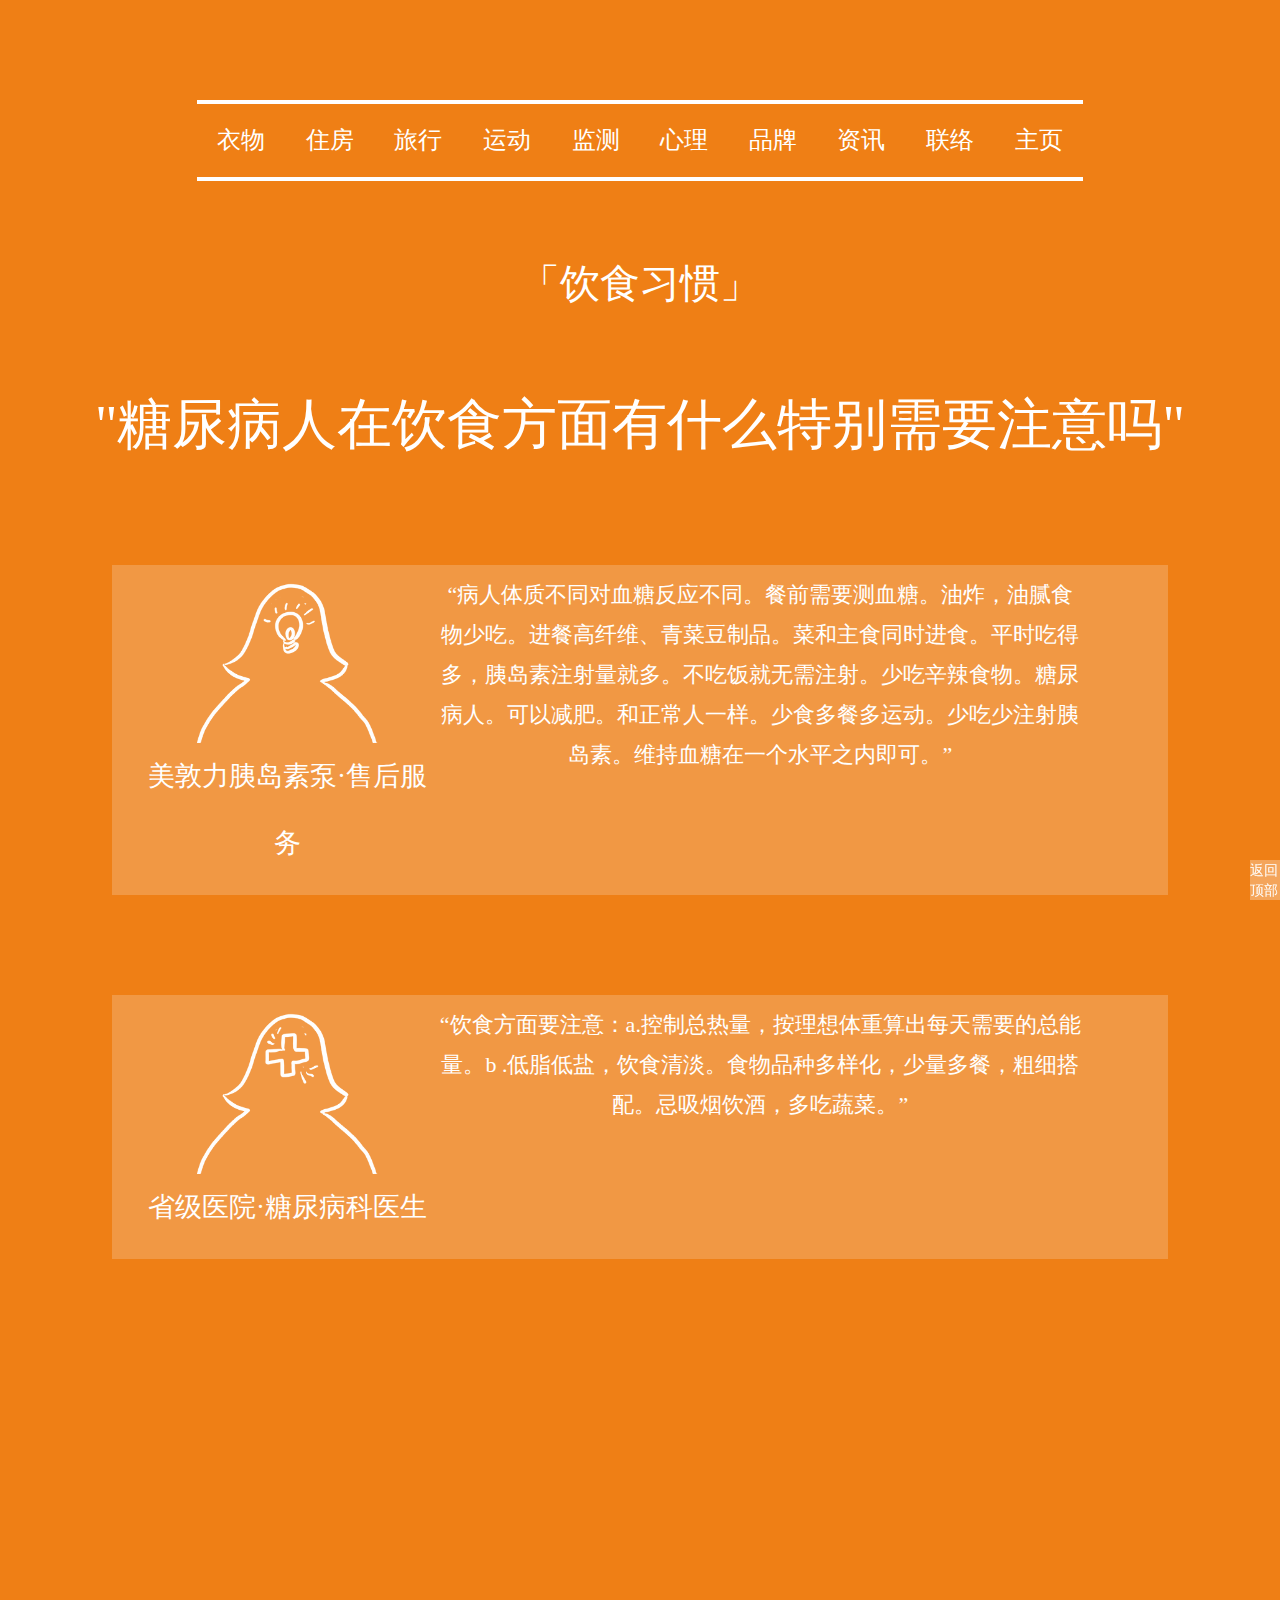
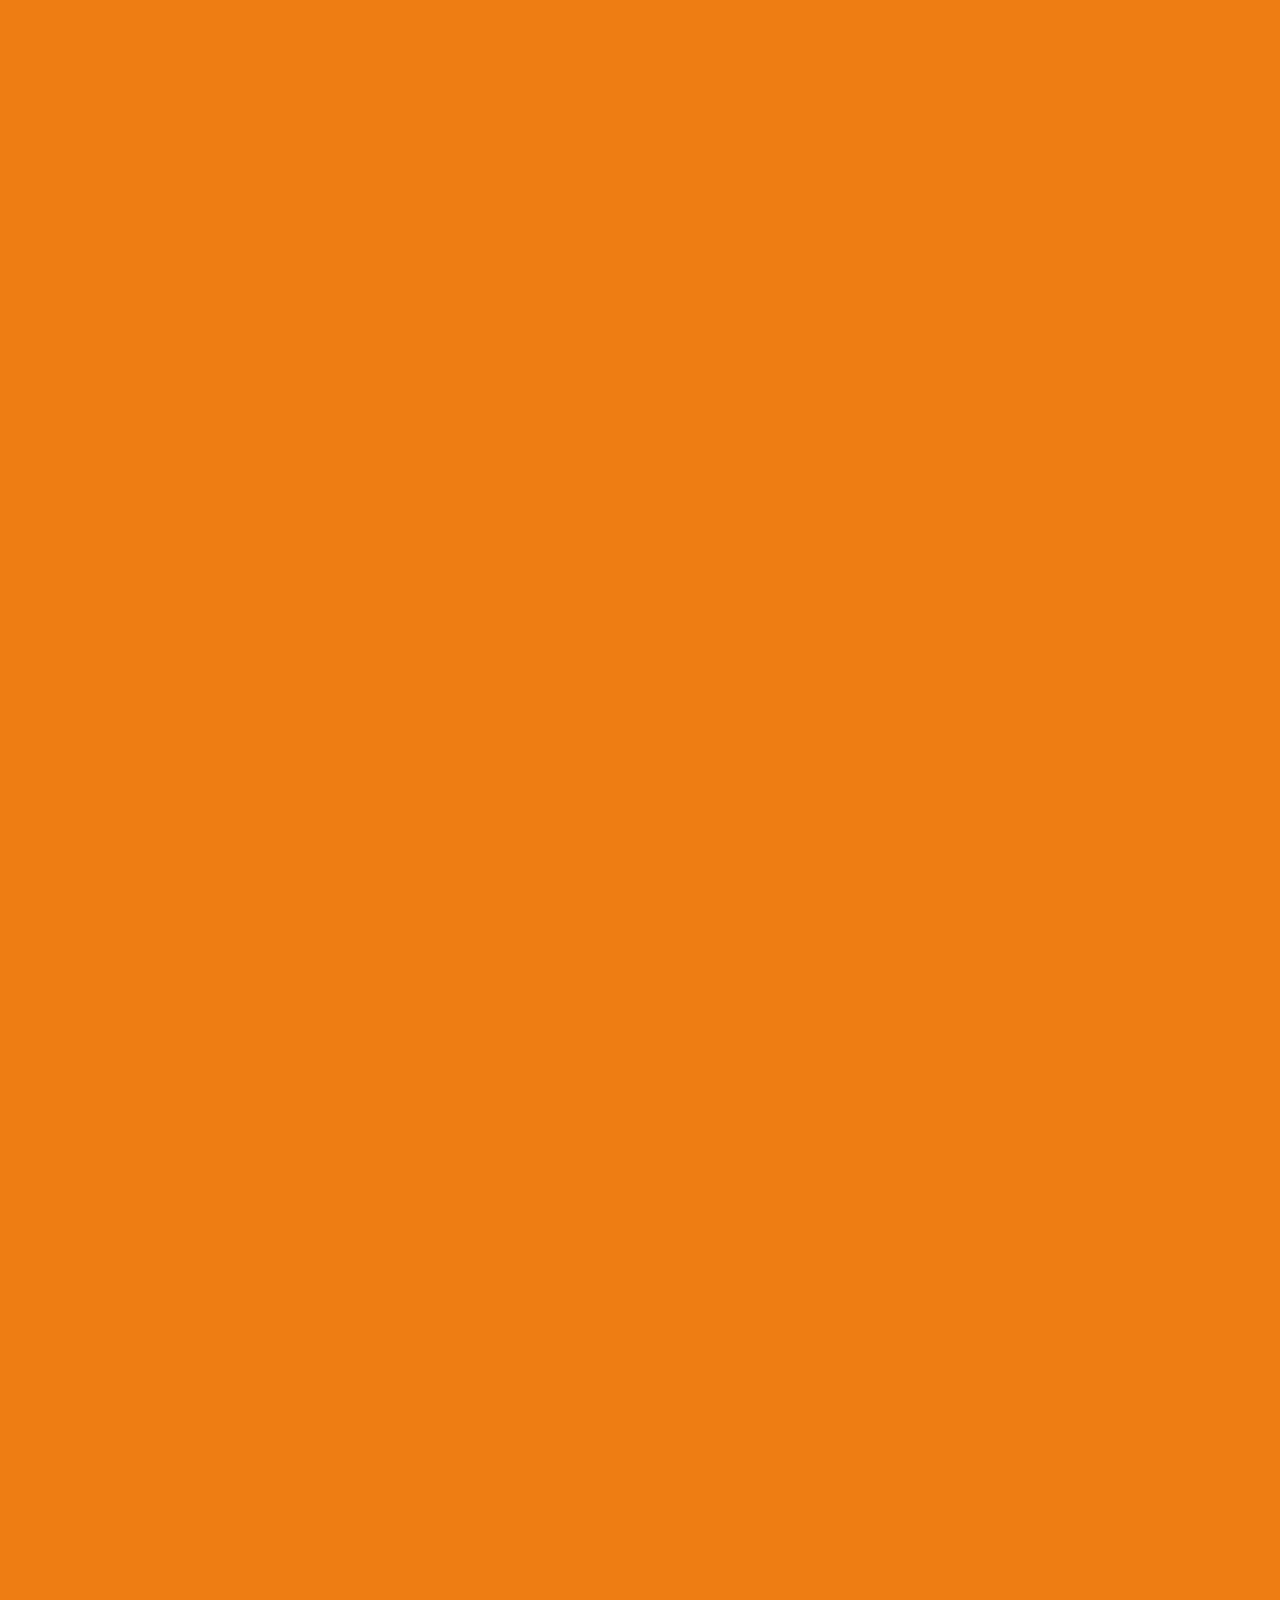
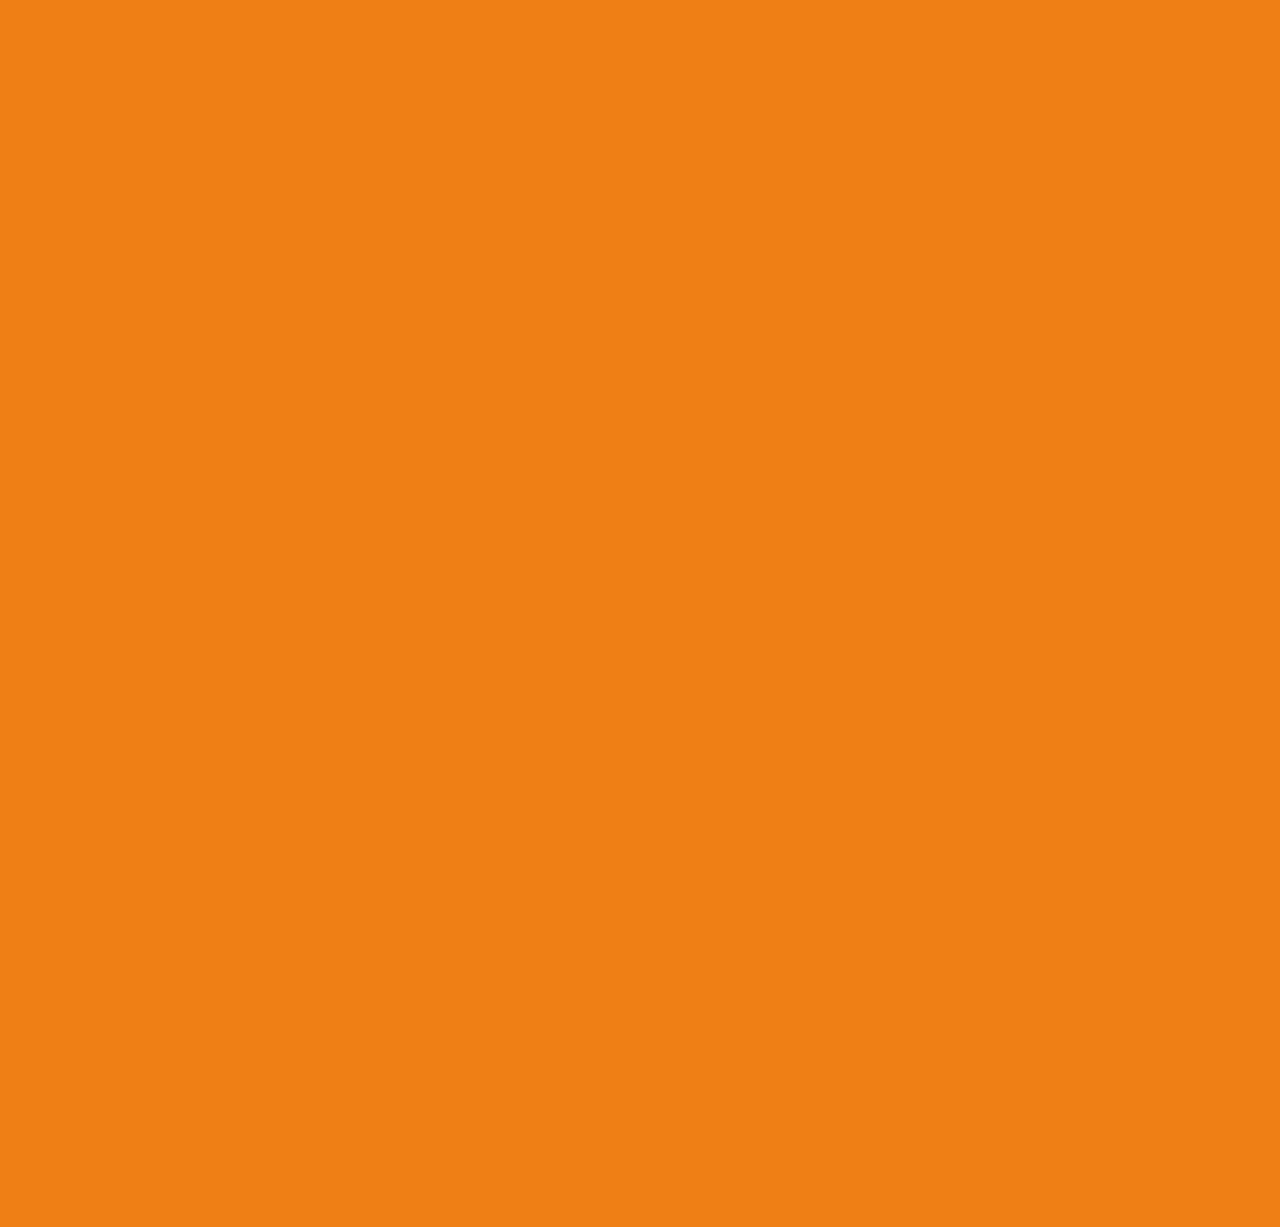
==== pc1.html @ 8327bdca "files" ====
<!DOCTYPE html>
<html lang="CN">
	<head>
		<meta charset="UTF-8">
		<title></title>
		<meta name="viewport" content="width=device-width, initial-scale=1.0, user-scalable=0, minimum-scale=1.0, maximum-scale=1.0">
		<meta name="format-detection" content="telephone=no" />
		<link rel="stylesheet" type="text/css" href="css/bootstrap.min.css"/>
		<link rel="stylesheet" type="text/css" href="css/reset.css"/>
		<link rel="stylesheet" href="css/animate.min.css" />
		<link rel="stylesheet" type="text/css" href="css/css.css"/>
		<script type="text/javascript" src="js/jquery-2.1.0.js" ></script>
		<script type="text/javascript" src="js/js.js" ></script>
		<script>
	        document.getElementsByTagName('html')[0].style.fontSize = document.documentElement.clientWidth / 7.5 + 'px';
		</script>
	</head>
	<body style="background: #EF7F15;" ontouchstart>
		<div class="headers">
			<ul>
				<li><a href="pc5.html" onMouseOver="this.style.background='#613388'"
   onMouseOut="this.style.background='#EF7F15'" >衣物</a></li>
				<li><a href="pc3.html" onMouseOver="this.style.background='#00723B'"
   onMouseOut="this.style.background='#EF7F15'" >住房</a></li>
				<li><a href="pc2.html" onMouseOver="this.style.background='#3260AC'"
   onMouseOut="this.style.background='#EF7F15'" >旅行</a></li>
				<li><a href="pc6.html" onMouseOver="this.style.background='#D58063'"
   onMouseOut="this.style.background='#EF7F15'" >运动</a></li>
				<li><a href="pc7.html" onMouseOver="this.style.background='#CA422C'"
   onMouseOut="this.style.background='#EF7F15'" >监测</a></li>
				<li><a href="pc4.html" onMouseOver="this.style.background='#DD6076'"
   onMouseOut="this.style.background='#EF7F15'" >心理</a></li>
				<li><a href="pc8.html" onMouseOver="this.style.background='#3ab7b5'"
   onMouseOut="this.style.background='#EF7F15'" >品牌</a></li>
				<li><a href="pc10.html" onMouseOver="this.style.background='#61AADA'"
   onMouseOut="this.style.background='#EF7F15'" >资讯</a></li>
				<li><a href="pc9.html" onMouseOver="this.style.background='#BF88BC'"
   onMouseOut="this.style.background='#EF7F15'" >联络</a></li>
				<li><a href="index.html" onMouseOver="this.style.background='#18A595'"
   onMouseOut="this.style.background='#EF7F15'" >主页</a></li>
			</ul>
		</div>
		<div class="counters">
			<h1 class="ys wow slideInDown" data-wow-duration=".7s" data-wow-delay="0s">「饮食习惯」</h1>
			<p class="font wow slideInDown" data-wow-duration=".7s" data-wow-delay=".2s">"糖尿病人在饮食方面有什么特别需要注意吗"</p>
			<ul class="lis">
				<li class="col-md-12 wow slideInLeft" data-wow-duration="0.7s" data-wow-delay=".3s">
					<div class="logo">
						<img src="img/sh.png"/>
						<p>美敦力胰岛素泵·售后服务</p>
					</div>
					<h1>“病人体质不同对血糖反应不同。餐前需要测血糖。油炸，油腻食物少吃。进餐高纤维、青菜豆制品。菜和主食同时进食。平时吃得多，胰岛素注射量就多。不吃饭就无需注射。少吃辛辣食物。糖尿病人。可以减肥。和正常人一样。少食多餐多运动。少吃少注射胰岛素。维持血糖在一个水平之内即可。”</h1>
				</li>
				<li class="col-md-12 wow slideInRight" data-wow-duration="0.7s" data-wow-delay=".3s">
					<div class="logo">
						<img src="img/ys.png"/>
						<p>省级医院·糖尿病科医生</p>
					</div>
					<h1>“饮食方面要注意：a.控制总热量，按理想体重算出每天需要的总能量。b .低脂低盐，饮食清淡。食物品种多样化，少量多餐，粗细搭配。忌吸烟饮酒，多吃蔬菜。”</h1>
				</li>
				<li class="col-md-12 wow slideInLeft" data-wow-duration="0.7s" data-wow-delay=".3s">
					<div class="logo">
						<img src="img/hz.png"/>
						<p>糖尿病患者·带病10年</p>
					</div>
					<h1>“对于糖尿病人来说，他一定要注意自己的饮食结构，比如每天所需的碳水化合物、脂肪、蛋白质这些。‘生酮饮食’是由于饮食结构不对，导致总量是够的，但是碳水化合物和脂肪是不够的，所以就容易产生酮体。”</h1>
				</li>
			</ul>
				<h2 class="on wow slideInDown" data-wow-duration=".7s" data-wow-delay=".2s">小贴士<br />· 糖尿病人食物金字塔 ·</h2>
              
            </div>

			<img src="img/py.png"/ class="cens wow fadeIn" data-wow-duration=".7s" data-wow-delay=".3s">
			<ul class="nth">
				<li class="col-lg-4 wow fadeInLeftBig" data-wow-duration=".7s" data-wow-delay=".3s">
					<img src="img/morn.png"/>
					<h1>早餐</h1>
					<p>早餐前至少半小时喝杯柠檬水，或者饮用无糖无添加的绿茶。早餐前吃的新鲜生黄瓜。 每天可以吃两个面包块可以吃煮鸡蛋或面包煎蛋卷。 小麦片加牛奶，尽量不吃糖。 至少要吃水果，因为规律饮食对糖尿病患者至关重要</p>
				</li>
				<li class="col-lg-4 wow fadeInRightBig" data-wow-duration=".7s" data-wow-delay=".3s">
					<img src="img/noon.png"/>
					<h1>午餐</h1>
					<p>烤鱼是糖尿病患者午餐的最佳饮食。 以及两个中等大小的薄煎饼和蒸煮的蔬菜咖喱。 多多尝试使用胡萝卜，菜花，辣椒，茄子，秋葵等蔬菜咖喱。 午餐时，可以吃一点米饭，因为它含有丰富的糖分</p>
				</li>
				<li class="col-lg-4 wow fadeInLeftBig" data-wow-duration=".7s" data-wow-delay=".3s">
					<img src="img/night.png"/>
					<h1>晚餐</h1>
					<p>晚餐少吃米饭等主食。少吃高热高糖的食物。多尝试食用蒸煮的蔬菜，水果等营养丰富低卡路里食物</p>
				</li>
			</ul>
			<div class="fot wow wobble" data-wow-duration=".7s" data-wow-delay=".3s">
				<img src="img/sum.png"/>
				<h1>小结</h1>
				<p >糖尿病患者患心脏病的风险几乎增加一倍，而且患有抑郁症等精神障碍的风险更高。 但大多数2型糖尿病病例是可以预防的，有些甚至可以逆转。 采取措施预防或控制糖尿病并不意味着生活在饥饿中; 这意味着要吃美味均衡的饮食，这也会提高能量和改善您的情绪。 您不必完全放弃甜食，也不必放弃自己的饮食习惯。 有了这些提示，您仍然可以从您的膳食中获得乐趣，而不会感到饥饿或饮食的快乐被剥夺</p>
			</div>
			<p id="back">返回顶部</p>
		</div>
		<script type="text/javascript" src="js/jquery-2.1.0.js" ></script>
		<script type="text/javascript" src="js/wow.min.js" ></script>
		<script>
			new WOW().init();
		</script>
	</body>
</html>
---- css/css.css ----
*{font-family: "宋体";}
.counter{position: relative;width: 100%;}
.headers{width: 69.21857%;overflow: hidden;margin: 0 auto;border-top: 4px solid white;border-bottom: 4px solid white;margin-top: 100px;}
.headers ul{overflow: hidden;}
.headers ul li{float: left;font-size: 24px;color: white;line-height: 73px;width: 10%;text-align: center;font-family: "宋体";}
.headers ul li:first-child{margin-left: 0;}
.headers ul li a{color: white;font-family: "宋体";}
.counters{width: 100%;overflow: hidden;}
.counter li img:hover{ 
  animation-name: swing;
  animation-duration: 1s;}
#med{text-align: center !important}

 

.counters .ys{font-size: 40px;color: white;text-align: center;line-height: 205px;font-family: "宋体";}
.counters .font{font-size: 55px;color: white;text-align: center;font-family: "宋体";}
.counters .lis{overflow: hidden;width: 82.55208%;margin: 0 auto;}
.counters .lis li{width: 100%;overflow: hidden;padding: 10px 86px 18px 25px;box-sizing: border-box;background: #F19844;margin-top: 100px;font-family: "宋体";}
.counters .lis li .logo{width: calc(100% - 68.09148%);overflow: hidden;float: left;}
.counters .lis li .logo img{width: 60%;display: block;margin: 0 auto;}
.counters .lis li .logo p{font-size: 27px;color: white;text-align: center;line-height: 67px;font-family: "宋体";}
.counters .lis li h1{width: 68.09148%;float: right;font-size: 22px;color: white;line-height: 40px;font-family: "宋体";}

.counters .lis1{overflow: hidden;width: 82.55208%;margin: 0 auto;}
.counters .lis1 li{width: 100%;overflow: hidden;padding: 10px 86px 18px 25px;box-sizing: border-box;background: #5B80BD;margin-top: 100px;font-family: "宋体";}
.counters .lis1 li .logo{width: calc(100% - 68.09148%);overflow: hidden;float: left;}
.counters .lis1 li .logo img{width: 60%;display: block;margin: 0 auto;}
.counters .lis1 li .logo p{font-size: 27px;color: white;text-align: center;line-height: 67px;font-family: "宋体";}
.counters .lis1 li h1{width: 68.09148%;float: right;font-size: 22px;color: white;line-height: 40px;font-family: "宋体";}

.counters .lis2{overflow: hidden;width: 82.55208%;margin: 0 auto;}
.counters .lis2 li{width: 100%;overflow: hidden;padding: 10px 86px 18px 25px;box-sizing: border-box;background: #338E62;margin-top: 100px;font-family: "宋体";}
.counters .lis2 li .logo{width: calc(100% - 68.09148%);overflow: hidden;float: left;}
.counters .lis2 li .logo img{width: 60%;display: block;margin: 0 auto;}
.counters .lis2 li .logo p{font-size: 27px;color: white;text-align: center;line-height: 67px;font-family: "宋体";}
.counters .lis2 li h1{width: 68.09148%;float: right;font-size: 22px;color: white;line-height: 40px;font-family: "宋体";}

.counters .lis3{overflow: hidden;width: 82.55208%;margin: 0 auto;}
.counters .lis3 li{width: 100%;overflow: hidden;padding: 10px 86px 18px 25px;box-sizing: border-box;background: #e0808a;margin-top: 100px;font-family: "宋体";}
.counters .lis3 li .logo{width: calc(100% - 68.09148%);overflow: hidden;float: left;}
.counters .lis3 li .logo img{width: 60%;display: block;margin: 0 auto;}
.counters .lis3 li .logo p{font-size: 27px;color: white;text-align: center;line-height: 67px;font-family: "宋体";}
.counters .lis3 li h1{width: 68.09148%;float: right;font-size: 22px;color: white;line-height: 40px;font-family: "宋体";}

.counters .lis4{overflow: hidden;width: 82.55208%;margin: 0 auto;}
.counters .lis4 li{width: 100%;overflow: hidden;padding: 10px 86px 18px 25px;box-sizing: border-box;background: #795697;margin-top: 100px;font-family: "宋体";}
.counters .lis4 li .logo{width: calc(100% - 68.09148%);overflow: hidden;float: left;}
.counters .lis4 li .logo img{width: 60%;display: block;margin: 0 auto;}
.counters .lis4 li .logo p{font-size: 27px;color: white;text-align: center;line-height: 67px;font-family: "宋体";}
.counters .lis4 li h1{width: 68.09148%;float: right;font-size: 22px;color: white;line-height: 40px;font-family: "宋体";}

.counters .lis5{overflow: hidden;width: 82.55208%;margin: 0 auto;}
.counters .lis5 li{width: 100%;overflow: hidden;padding: 10px 86px 18px 25px;box-sizing: border-box;background: #e39a80;margin-top: 100px;font-family: "宋体";}
.counters .lis5 li .logo{width: calc(100% - 68.09148%);overflow: hidden;float: left;}
.counters .lis5 li .logo img{width: 60%;display: block;margin: 0 auto;}
.counters .lis5 li .logo p{font-size: 27px;color: white;text-align: center;line-height: 67px;font-family: "宋体";}
.counters .lis5 li h1{width: 68.09148%;float: right;font-size: 22px;color: white;line-height: 40px;font-family: "宋体";}

.counters .lis6{overflow: hidden;width: 82.55208%;margin: 0 auto;}
.counters .lis6 li{width: 100%;overflow: hidden;padding: 10px 86px 18px 25px;box-sizing: border-box;background: #d2674d;margin-top: 100px;font-family: "宋体";}
.counters .lis6 li .logo{width: calc(100% - 68.09148%);overflow: hidden;float: left;}
.counters .lis6 li .logo img{width: 60%;display: block;margin: 0 auto;}
.counters .lis6 li .logo p{font-size: 27px;color: white;text-align: center;line-height: 67px;font-family: "宋体";}
.counters .lis6 li h1{width: 68.09148%;float: right;font-size: 22px;color: white;line-height: 40px;font-family: "宋体";}

.counters .lis7{overflow: hidden;width: 82.55208%;margin: 0 auto;}
.counters .lis7 li{width: 100%;overflow: hidden;padding: 10px 86px 18px 25px;box-sizing: border-box;background: #6ec4c2;margin-top: 100px;font-family: "宋体";}
.counters .lis7 li .logo{width: calc(100% - 68.09148%);overflow: hidden;float: left;}
.counters .lis7 li .logo img{width: 60%;display: block;margin: 0 auto;}
.counters .lis7 li .logo p{font-size: 27px;color: white;text-align: center;line-height: 67px;font-family: "宋体";}
.counters .lis7 li h1{width: 68.09148%;float: right;font-size: 22px;color: white;line-height: 40px;font-family: "宋体";}

.counters .lis8{overflow: hidden;width: 82.55208%;margin: 0 auto;}
.counters .lis8 li{width: 100%;overflow: hidden;padding: 10px 86px 18px 25px;box-sizing: border-box;background: #7CB2D9;margin-top: 100px;font-family: "宋体";}
.counters .lis8 li .logo{width: calc(100% - 68.09148%);overflow: hidden;float: left;}
.counters .lis8 li .logo img{width: 60%;display: block;margin: 0 auto;}
.counters .lis8 li .logo p{font-size: 27px;color: white;text-align: center;line-height: 67px;font-family: "宋体";}
.counters .lis8 li h1{width: 68.09148%;float: right;font-size: 22px;color: white;line-height: 40px;font-family: "宋体";}

.cens{width: 672px;display: block;margin: 0 auto;position: relative;top:-100px;}
.nth{width: 82.55208%;overflow: hidden;margin: 0 auto;}
.nth li{overflow: hidden;margin-bottom: 50px;font-family: "宋体";}
.nth li img{width: 255px;display: block;margin: 0 auto;height: 222px;}
.nth li p{font-size: 22px;color: white;line-height: 40px;text-align: left;width: 100%;margin: 0 auto;font-family: "宋体";}
.nth li h1{text-align: center;font-size: 35px;color: white;line-height: 125px;font-family: "宋体";}
.fot{width: 82.55208%;overflow: hidden;margin: 0 auto;margin-top: 50px;padding-bottom: 100px;box-sizing: border-box;}
.fot span{display: block;font-size: 42px;color: white;position: absolute;right: 580px;top: 0;font-family: "宋体";}
.fot img{width: 455px;overflow: hidden;display: block;margin: 0 auto;margin-bottom: 30px;}
.fot p{font-size: 22px;color: white;line-height: 40px;position: relative;text-align: center;font-family: "宋体";}

h2{font-size: 33px;color: white;line-height: 89px;margin: 160px 0;text-align: center;font-family: "宋体";}
h1{text-align: center;font-size: 35px;color: white;line-height: 125px;font-family: "宋体"}
.backtotop{color:white;opacity:0.6;line-height: 89px;margin: 160px 0;text-align: center;font-family: "宋体";margin: auto}
#back{color:white; position: fixed;
    bottom: 0;
    right: 0;
    width: 30px;
    background: rgba(255,255,255,0.3)}

    .form{
    height: 150px;
    width: 100%;
    text-align: center;
    padding: 0px 20px;
    }


@media (min-width: 1200px) {

}
.counter h1{font-size: 124px;color: white;position: absolute;left: 43.0569948%;top: 480px;font-family: "宋体";}
.counter ul{overflow: hidden;}
.counter ul li{overflow: hidden;position: absolute;font-family: "宋体";}
.counter ul li p{font-size: 20px;color: white;text-align: center;font-family: "宋体";position: relative; top:15px;}
.counter ul .on{width: 300px;overflow: hidden;left: 41.7291%;top: 28px;}
.counter ul .on p{text-align: center;font-size: 19px;color: white;font-family: "宋体";}
.counter ul .on img{width: 100%;}
.counter ul .tw{width: 300px;overflow: hidden;left: 59.90625%;top: 84px;}
.counter ul .tw p{text-align: center;font-size: 19px;color: white;font-family: "宋体";}
.counter ul .tw img{width: 100%;}
.counter ul .cw{width: 300px;overflow: hidden;left: 75.2746%;top: 275px;}
.counter ul .cw p{text-align: center;font-size: 19px;color: white;font-family: "宋体";}
.counter ul .cw img{width: 100%;}

.counter ul .fw{width: 300px;overflow: hidden;left: 75.2746%;top: 610px;}
.counter ul .fw p{text-align: center;font-size: 19px;color: white;font-family: "宋体";}
.counter ul .fw img{width: 100%;}
.counter ul .fve{width: 300px;overflow: hidden;left: 60.3229%;top: 747px;}
.counter ul .fve p{text-align: center;font-size: 19px;color: white;font-family: "宋体";}
.counter ul .fve img{width: 100%;}
.counter ul .sw{width: 300px;overflow: hidden;left: 42.9761%;top: 833px;}
.counter ul .sw p{text-align: center;font-size: 19px;color: white;font-family: "宋体";}
.counter ul .sw img{width: 100%;}

.counter ul .ss{width: 300px;overflow: hidden;left: 21.8333%;top: 810px;}
.counter ul .ss p{text-align: center;font-size: 19px;color: white;font-family: "宋体";}
.counter ul .ss img{width: 100%;}

.counter ul .fade{width: 300px;overflow: hidden;left: 6.9895%;top: 609px;}
.counter ul .fade p{text-align: center;font-size: 19px;color: white;font-family: "宋体";}
.counter ul .fade img{width: 100%;}

.counter ul .cod{width: 300px;overflow: hidden;left: 6.9895%;top: 339px;}
.counter ul .cod p{text-align: center;font-size: 19px;color: white;font-family: "宋体";}
.counter ul .cod img{width: 100%;}

.counter ul .col{width: 300px;overflow: hidden;left: 21.9375%;top: 91px;}
.counter ul .col p{text-align: center;font-size: 19px;color: white;font-family: "宋体";}
.counter ul .col img{width: 100%;}




@media (max-width: 1208px) {
	.counter h1{font-size: .78rem;color: white;position: absolute;left: 2.94rem;top: 3.3rem;}
.counter ul{overflow: hidden;}
.counter ul li{overflow: hidden;position: absolute;font-family: "宋体";}
.counter ul li p{font-size: 20px;color: white;text-align: center;}
.counter ul .on{width: 1.6rem;overflow: hidden;left: 3.09rem;top: 1.23rem;}
.counter ul .on p{text-align: center;font-size: .14rem;color: white;font-family: "宋体";}
.counter ul .on img{width: 100%;}
.counter ul .tw{width: 1.6rem;overflow: hidden;left: 5.1rem;top: 1.23rem;}
.counter ul .tw p{text-align: center;font-size: .14rem;color: white;font-family: "宋体";}
.counter ul .tw img{width: 100%;}
.counter ul .cw{width: 1.6rem;overflow: hidden;left: 3rem;top: 5.5rem;}
.counter ul .cw p{text-align: center;font-size: .14rem;color: white;font-family: "宋体";}
.counter ul .cw img{width: 100%;}

.counter ul .fw{width: 1.6rem;overflow: hidden;left: 4.1rem;top: 10.91rem;}
.counter ul .fw p{text-align: center;font-size: .14rem;color: white;font-family: "宋体";}
.counter ul .fw img{width: 100%;}
.counter ul .fve{width: 1.6rem;overflow: hidden;left: 1.8rem;top: 8.16rem;}
.counter ul .fve p{text-align: center;font-size: .14rem;color: white;font-family: "宋体";}
.counter ul .fve img{width: 100%;}

.counter ul .sw{width:1.6rem;overflow: hidden;left: 4.1rem;top: 8.13rem;}
.counter ul .sw p{text-align: center;font-size: .14rem;color: white;font-family: "宋体";}
.counter ul .sw img{width: 100%;}

.counter ul .ss{width: 1.6rem;overflow: hidden;left: 1.8rem;top: 10.91rem;}
.counter ul .ss p{text-align: center;font-size: .14rem;color: white;font-family: "宋体";}
.counter ul .ss img{width: 100%;}

.counter ul .fade{width: 1.6rem;overflow: hidden;left: 5.2rem;top: 5.5rem;}
.counter ul .fade p{text-align: center;font-size: .14rem;color: white;font-family: "宋体";}
.counter ul .fade img{width: 100%;}

.counter ul .cod{width: 1.6rem;overflow: hidden;left: .8rem;top: 5.5rem;}
.counter ul .cod p{text-align: center;font-size: .14rem;color: white;font-family: "宋体";}
.counter ul .cod img{width: 100%;}

.counter ul .col{width: 1.6rem;overflow: hidden;left: .86rem;top: 1.26rem;}
.counter ul .col p{text-align: center;font-size: .14rem;color: white;font-family: "宋体";}
.counter ul .col img{width: 100%;}






}
@media (max-width: 414px) {
	.counter{position: relative;width: 100%;height: 1200px;overflow: hidden;}
.counter h1{font-size: .64rem;color: white;position: absolute;left: 3.03rem;top:.78rem;}
.counter ul{overflow: hidden;}
.counter ul li{overflow: hidden;position: absolute;font-family: "宋体";}
.counter ul li p{font-size: 20px;color: white;text-align: center;font-family: "宋体";}
.counter ul .on{width: 40%;overflow: hidden;left: 4.5rem;top: 4.24rem;}
.counter ul .on p{text-align: center;font-size: .14rem;color: white;font-family: "宋体";}
.counter ul .on img{width: 100%;}
.counter ul .tw{width: 40%;overflow: hidden;left: .52rem;top: 7.37rem;}
.counter ul .tw p{text-align: center;font-size: .14rem;color: white;font-family: "宋体";}
.counter ul .tw img{width: 100%;}
.counter ul .cw{width: 40%;overflow: hidden;left: .52rem;top: 10.93rem;}
.counter ul .cw p{text-align: center;font-size: .14rem;color: white;font-family: "宋体";}
.counter ul .cw img{width: 100%;}
.h2{font-size: .46rem;color: white;line-height: .88rem;margin: 1.6rem 0;text-align: center;}
.counter ul .fw{width: 40%;overflow: hidden;left: 4.63rem;top: 15.06rem;}
.counter ul .fw p{text-align: center;font-size: .14rem;color: white;font-family: "宋体";}
.counter ul .fw img{width: 100%;}
.counter ul .fve{width: 40%;overflow: hidden;left: .52rem;top: 15.06rem;}
.counter ul .fve p{text-align: center;font-size: .14rem;color: white;font-family: "宋体";}
.counter ul .fve img{width: 100%;}

.counter ul .sw{width: 40%;overflow: hidden;left: 4.63rem;top: 18.91rem;}
.counter ul .sw p{text-align: center;font-size: .14rem;color: white;font-family: "宋体";}
.counter ul .sw img{width: 100%;}

.counter ul .ss{width: 40%;overflow: hidden;left: .52rem;top: 18.91rem;}
.counter ul .ss p{text-align: center;font-size: .14rem;color: white;font-family: "宋体";}
.counter ul .ss img{width: 100%;}

.counter ul .fade{width: 40%;overflow: hidden;left: 4.63rem;top: 10.93rem;}
.counter ul .fade p{text-align: center;font-size: .14rem;color: white;font-family: "宋体";}
.counter ul .fade img{width: 100%;}

.counter ul .cod{width: 40%;overflow: hidden;left: 4.63rem;top: 7.37rem;}
.counter ul .cod p{text-align: center;font-size: .14rem;color: white;font-family: "宋体";}
.counter ul .cod img{width: 100%;}

.counter ul .col{width: 40%;overflow: hidden;left: .52rem;top: 4.24rem;}
.counter ul .col p{text-align: center;font-size: .14rem;color: white;font-family: "宋体";}
.counter ul .col img{width: 100%;}




}

@media (max-width: 768px) {
.headers{width: 6.57rem;margin: 0 auto;border-top: 4px solid white;border-bottom: 4px solid white;margin-top: .48rem;overflow: hidden;}
.headers ul{overflow: hidden;}
.headers ul li{float: left;font-size: .29rem;color: white;line-height: .7rem;width: 20%;}
.headers ul li a{color: white;}
.counters{width: 100%;overflow: hidden;}
.counters .ys{font-size: .38rem;color: white;text-align: center;line-height: 2.4rem;}
.counters .font{font-size: .56rem;color: white;text-align: center;width: 6.53rem;margin: 0 auto;}
.counters .lis{overflow: hidden;width: 6.55rem;margin: 0 auto;}
.counters .lis li{width: 100%;overflow: hidden;padding: .4rem .13rem .28rem .13rem;box-sizing: border-box;background: #F19844;margin-top: .6rem;}
.counters .lis li .logo{width: 100%;overflow: hidden;}
.counters .lis li .logo img{width: 1.72rem;display: block;margin: 0 auto;}
.counters .lis li .logo p{font-size: .23rem;color: white;text-align: center;line-height: .6rem;}
.counters .lis li h1{width: 100%;float: right;font-size: .28rem;color: white;line-height: .38rem;padding: .4rem .2rem;box-sizing: border-box;}
.cens{width: 6.65rem;display: block;margin: 0 auto;}
.nth{width: 100%;overflow: hidden;margin: 0 auto;}
.nth li{overflow: hidden;width: 6.59rem;margin: 0 auto;margin-bottom: 1.21rem;}
.nth li img{width: 2.22rem;display: block;margin: 0 auto;height: 1.84rem;}
.nth li p{font-size: .32rem;color: white;line-height: .64rem;width: 3.75rem;text-align: left}
.nth li h1{text-align: center;font-size: .34rem;color: white;line-height: .64rem;font-weight: bold;margin-bottom: .5rem;}
.fot{width: 6.56rem;overflow: hidden;margin: 0 auto;margin-top: 3.4rem;}
.fot span{display: block;font-size: .23rem;color: white;position: absolute;right: 580px;top: 0;}
.fot img{width: 5.12rem;overflow: hidden;display: block;margin: 0 auto;}
.fot p{font-size: .32rem;color: white;line-height: .64rem;position: relative; text-align: left}

.counters .lis1{overflow: hidden;width: 6.55rem;margin: 0 auto;}
.counters .lis1 li{width: 100%;overflow: hidden;padding: .4rem .13rem .28rem .13rem;box-sizing: border-box;background: #5B80BD;margin-top: .6rem;}
.counters .lis1 li .logo{width: 100%;overflow: hidden;}
.counters .lis1 li .logo img{width: 1.72rem;display: block;margin: 0 auto;}
.counters .lis1 li .logo p{font-size: .23rem;color: white;text-align: center;line-height: .6rem;}
.counters .lis1 li h1{width: 100%;float: right;font-size: .28rem;color: white;line-height: .38rem;padding: .4rem .2rem;box-sizing: border-box;}

.counters .lis2{overflow: hidden;width: 6.55rem;margin: 0 auto;}
.counters .lis2 li{width: 100%;overflow: hidden;padding: .4rem .13rem .28rem .13rem;box-sizing: border-box;background: #338E62;margin-top: .6rem;}
.counters .lis2 li .logo{width: 100%;overflow: hidden;}
.counters .lis2 li .logo img{width: 1.72rem;display: block;margin: 0 auto;}
.counters .lis2 li .logo p{font-size: .23rem;color: white;text-align: center;line-height: .6rem;}
.counters .lis2 li h1{width: 100%;float: right;font-size: .28rem;color: white;line-height: .38rem;padding: .4rem .2rem;box-sizing: border-box;}

.counters .lis3{overflow: hidden;width: 6.55rem;margin: 0 auto;}
.counters .lis3 li{width: 100%;overflow: hidden;padding: .4rem .13rem .28rem .13rem;box-sizing: border-box;background: #e0808a;margin-top: .6rem;}
.counters .lis3 li .logo{width: 100%;overflow: hidden;}
.counters .lis3 li .logo img{width: 1.72rem;display: block;margin: 0 auto;}
.counters .lis3 li .logo p{font-size: .23rem;color: white;text-align: center;line-height: .6rem;}
.counters .lis3 li h1{width: 100%;float: right;font-size: .28rem;color: white;line-height: .38rem;padding: .4rem .2rem;box-sizing: border-box;}

.counters .lis4{overflow: hidden;width: 6.55rem;margin: 0 auto;}
.counters .lis4 li{width: 100%;overflow: hidden;padding: .4rem .13rem .28rem .13rem;box-sizing: border-box;background: #795697;margin-top: .6rem;}
.counters .lis4 li .logo{width: 100%;overflow: hidden;}
.counters .lis4 li .logo img{width: 1.72rem;display: block;margin: 0 auto;}
.counters .lis4 li .logo p{font-size: .23rem;color: white;text-align: center;line-height: .6rem;}
.counters .lis4 li h1{width: 100%;float: right;font-size: .28rem;color: white;line-height: .38rem;padding: .4rem .2rem;box-sizing: border-box;}

.counters .lis5{overflow: hidden;width: 6.55rem;margin: 0 auto;}
.counters .lis5 li{width: 100%;overflow: hidden;padding: .4rem .13rem .28rem .13rem;box-sizing: border-box;background: #e39a80;margin-top: .6rem;}
.counters .lis5 li .logo{width: 100%;overflow: hidden;}
.counters .lis5 li .logo img{width: 1.72rem;display: block;margin: 0 auto;}
.counters .lis5 li .logo p{font-size: .23rem;color: white;text-align: center;line-height: .6rem;}
.counters .lis5 li h1{width: 100%;float: right;font-size: .28rem;color: white;line-height: .38rem;padding: .4rem .2rem;box-sizing: border-box;}

.counters .lis6{overflow: hidden;width: 6.55rem;margin: 0 auto;}
.counters .lis6 li{width: 100%;overflow: hidden;padding: .4rem .13rem .28rem .13rem;box-sizing: border-box;background: #d2674d;margin-top: .6rem;}
.counters .lis6 li .logo{width: 100%;overflow: hidden;}
.counters .lis6 li .logo img{width: 1.72rem;display: block;margin: 0 auto;}
.counters .lis6 li .logo p{font-size: .23rem;color: white;text-align: center;line-height: .6rem;}
.counters .lis6 li h1{width: 100%;float: right;font-size: .28rem;color: white;line-height: .38rem;padding: .4rem .2rem;box-sizing: border-box;}

.counters .lis7{overflow: hidden;width: 6.55rem;margin: 0 auto;}
.counters .lis7 li{width: 100%;overflow: hidden;padding: .4rem .13rem .28rem .13rem;box-sizing: border-box;background: #6ec4c2;margin-top: .6rem;}
.counters .lis7 li .logo{width: 100%;overflow: hidden;}
.counters .lis7 li .logo img{width: 1.72rem;display: block;margin: 0 auto;}
.counters .lis7 li .logo p{font-size: .23rem;color: white;text-align: center;line-height: .6rem;}
.counters .lis7 li h1{width: 100%;float: right;font-size: .28rem;color: white;line-height: .38rem;padding: .4rem .2rem;box-sizing: border-box;}

.counters .lis8{overflow: hidden;width: 6.55rem;margin: 0 auto;}
.counters .lis8 li{width: 100%;overflow: hidden;padding: .4rem .13rem .28rem .13rem;box-sizing: border-box;background: #7CB2D9;margin-top: .6rem;}
.counters .lis8 li .logo{width: 100%;overflow: hidden;}
.counters .lis8 li .logo img{width: 1.72rem;display: block;margin: 0 auto;}
.counters .lis8 li .logo p{font-size: .23rem;color: white;text-align: center;line-height: .6rem;}
.counters .lis8 li h1{width: 100%;float: right;font-size: .28rem;color: white;line-height: .38rem;padding: .4rem .2rem;box-sizing: border-box;}

}
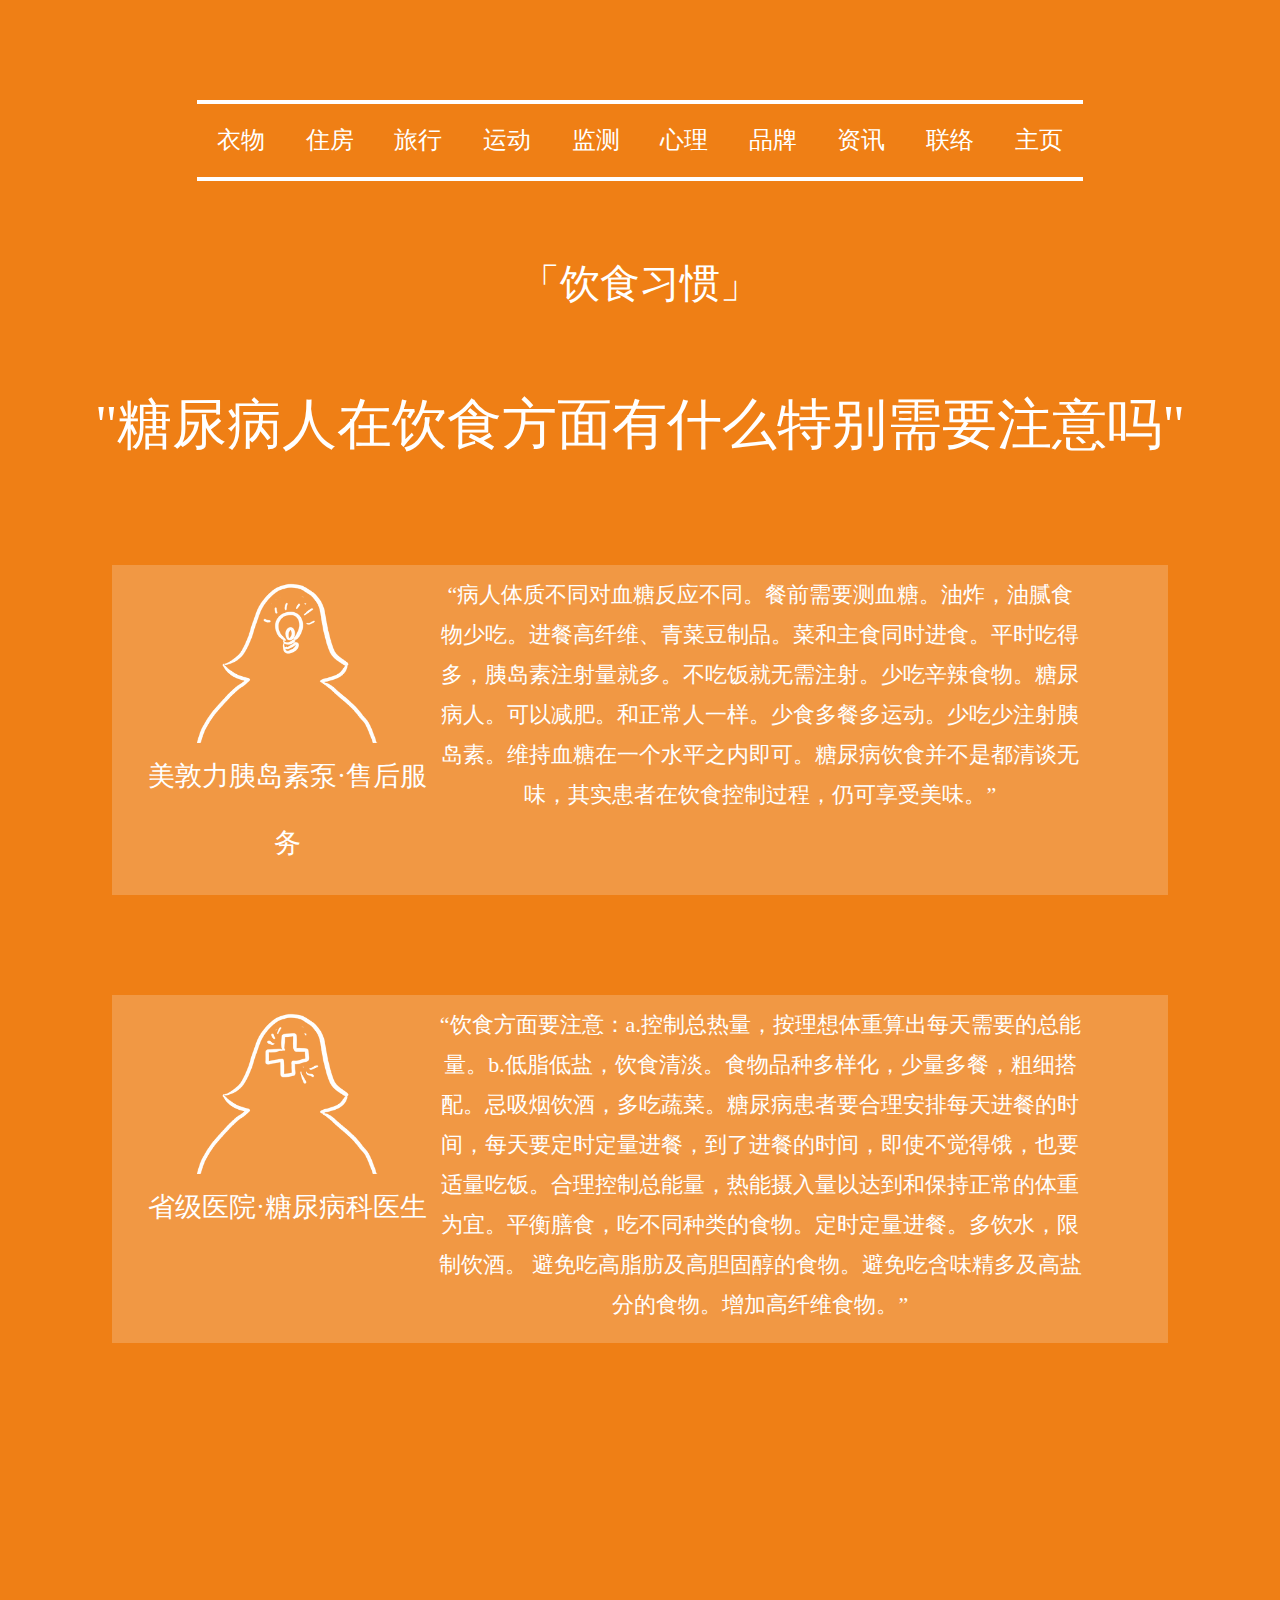
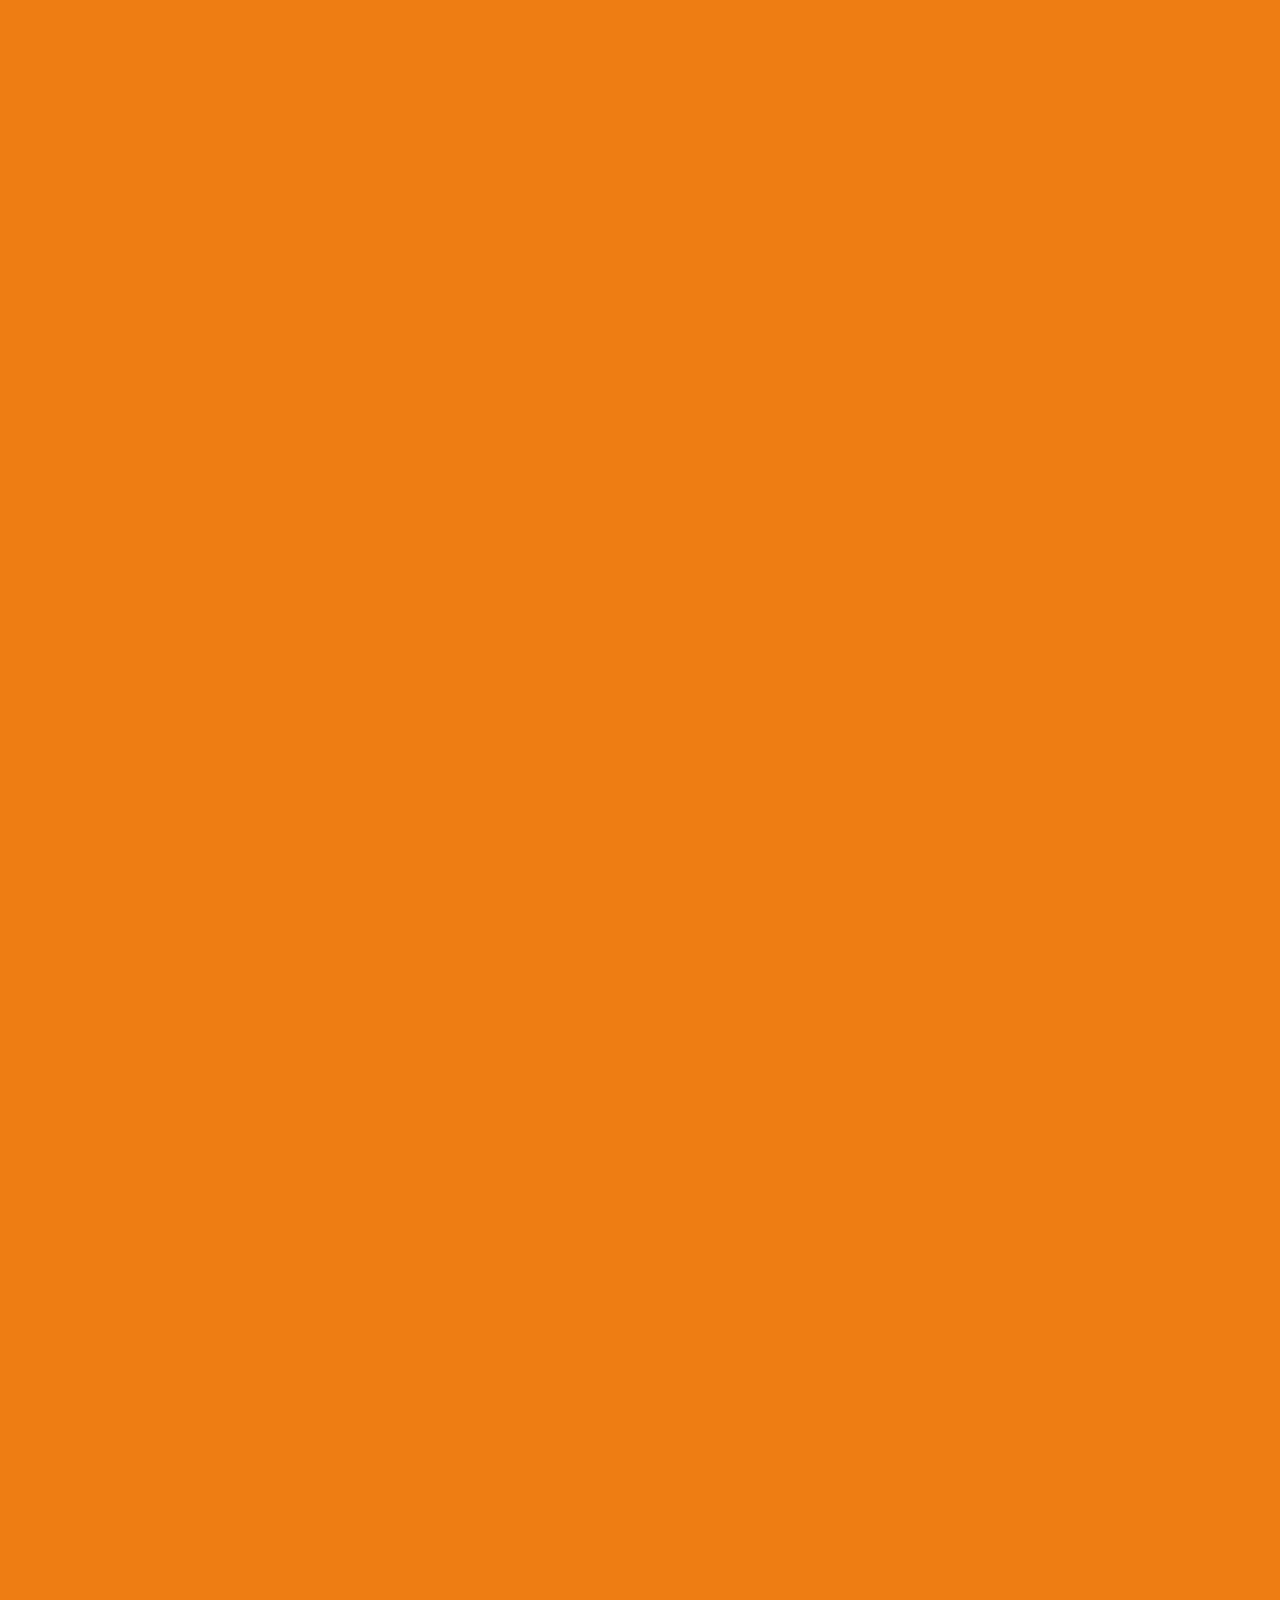
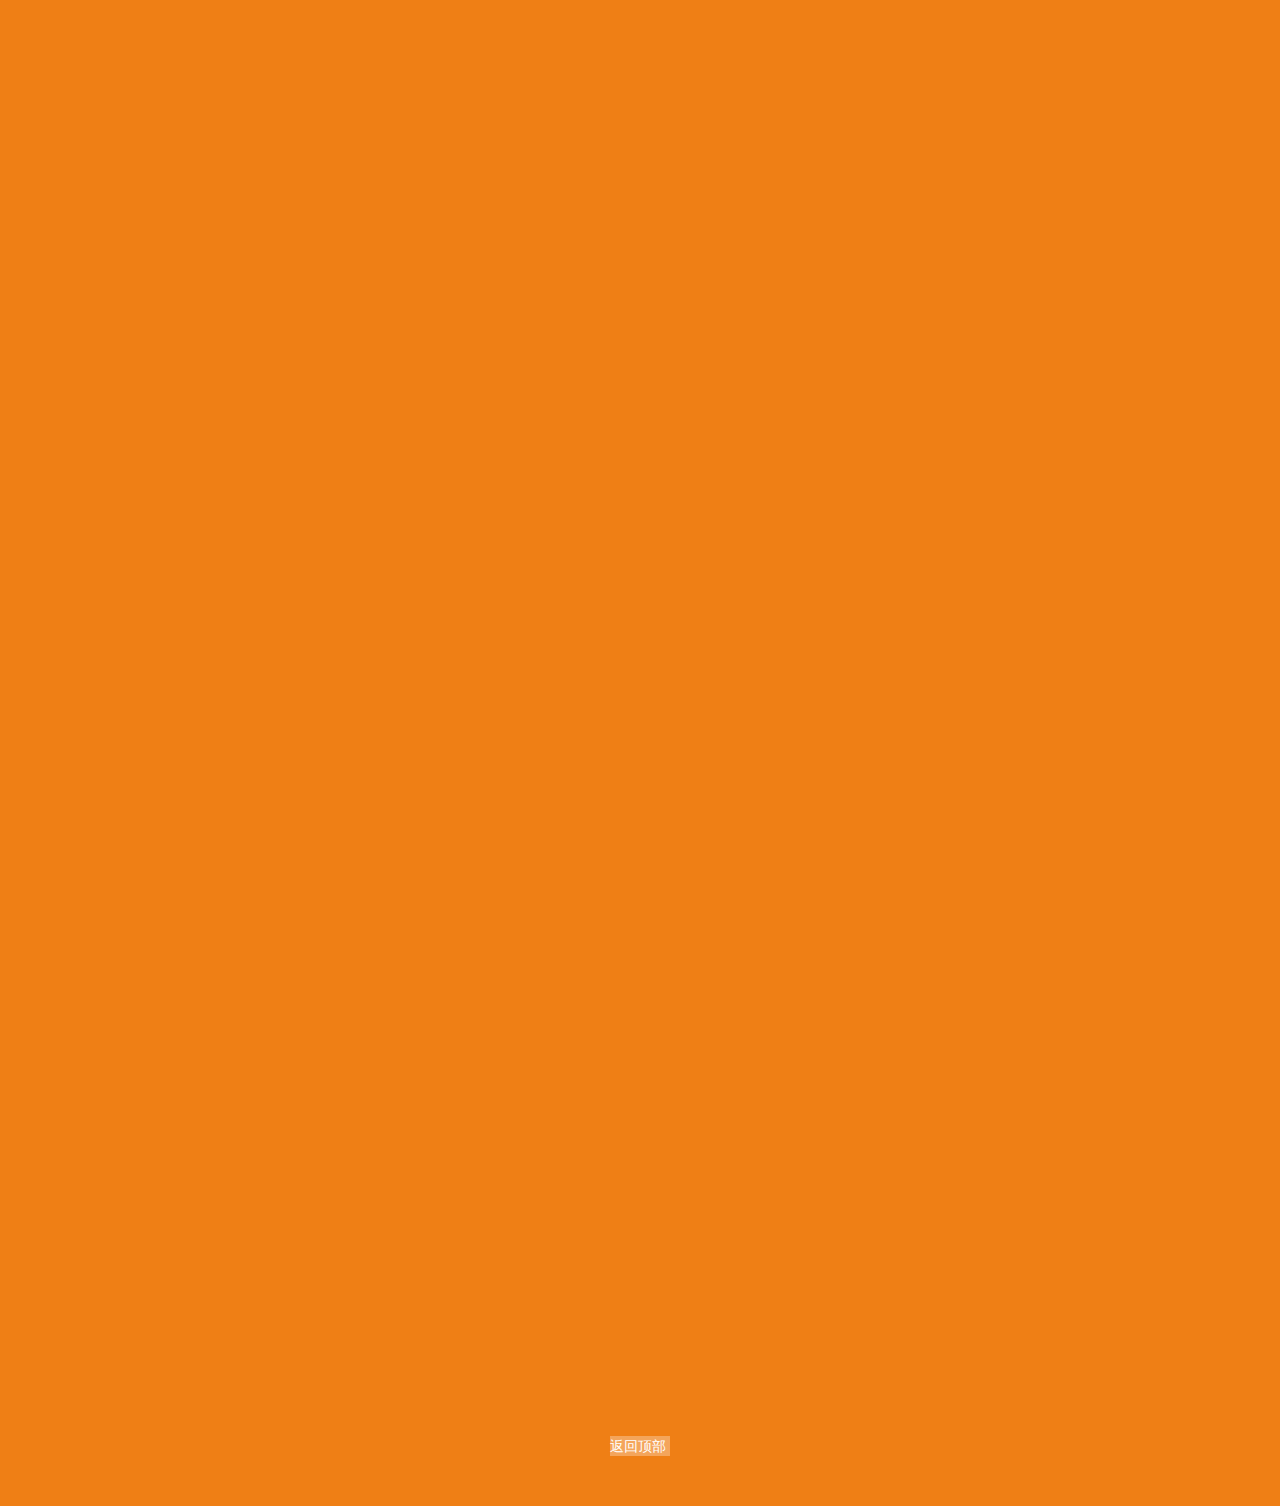
==== commit 3b828830: "update" ====
--- a/pc1.html
+++ b/pc1.html
@@ -16,7 +16,8 @@
 		</script>
 	</head>
 	<body style="background: #EF7F15;" ontouchstart>
-		<div class="headers">
+		<a name="top"></a>
+		<div class="headers" id="headers">
 			<ul>
 				<li><a href="pc5.html" onMouseOver="this.style.background='#613388'"
    onMouseOut="this.style.background='#EF7F15'" >衣物</a></li>
@@ -49,24 +50,24 @@
 						<img src="img/sh.png"/>
 						<p>美敦力胰岛素泵·售后服务</p>
 					</div>
-					<h1>“病人体质不同对血糖反应不同。餐前需要测血糖。油炸，油腻食物少吃。进餐高纤维、青菜豆制品。菜和主食同时进食。平时吃得多，胰岛素注射量就多。不吃饭就无需注射。少吃辛辣食物。糖尿病人。可以减肥。和正常人一样。少食多餐多运动。少吃少注射胰岛素。维持血糖在一个水平之内即可。”</h1>
+					<h1>“病人体质不同对血糖反应不同。餐前需要测血糖。油炸，油腻食物少吃。进餐高纤维、青菜豆制品。菜和主食同时进食。平时吃得多，胰岛素注射量就多。不吃饭就无需注射。少吃辛辣食物。糖尿病人。可以减肥。和正常人一样。少食多餐多运动。少吃少注射胰岛素。维持血糖在一个水平之内即可。糖尿病饮食并不是都清谈无味，其实患者在饮食控制过程，仍可享受美味。”</h1>
 				</li>
 				<li class="col-md-12 wow slideInRight" data-wow-duration="0.7s" data-wow-delay=".3s">
 					<div class="logo">
 						<img src="img/ys.png"/>
 						<p>省级医院·糖尿病科医生</p>
 					</div>
-					<h1>“饮食方面要注意：a.控制总热量，按理想体重算出每天需要的总能量。b .低脂低盐，饮食清淡。食物品种多样化，少量多餐，粗细搭配。忌吸烟饮酒，多吃蔬菜。”</h1>
+					<h1>“饮食方面要注意：a.控制总热量，按理想体重算出每天需要的总能量。b.低脂低盐，饮食清淡。食物品种多样化，少量多餐，粗细搭配。忌吸烟饮酒，多吃蔬菜。糖尿病患者要合理安排每天进餐的时间，每天要定时定量进餐，到了进餐的时间，即使不觉得饿，也要适量吃饭。合理控制总能量，热能摄入量以达到和保持正常的体重为宜。平衡膳食，吃不同种类的食物。定时定量进餐。多饮水，限制饮酒。 避免吃高脂肪及高胆固醇的食物。避免吃含味精多及高盐分的食物。增加高纤维食物。”</h1>
 				</li>
 				<li class="col-md-12 wow slideInLeft" data-wow-duration="0.7s" data-wow-delay=".3s">
 					<div class="logo">
 						<img src="img/hz.png"/>
 						<p>糖尿病患者·带病10年</p>
 					</div>
-					<h1>“对于糖尿病人来说，他一定要注意自己的饮食结构，比如每天所需的碳水化合物、脂肪、蛋白质这些。‘生酮饮食’是由于饮食结构不对，导致总量是够的，但是碳水化合物和脂肪是不够的，所以就容易产生酮体。”</h1>
+					<h1>“对于糖尿病人来说，他一定要注意自己的饮食结构，比如每天所需的碳水化合物、脂肪、蛋白质这些。生酮生物饮食是一种高脂肪，非常低的碳水化合物饮食。因为生酮饮食限制碳水化合物，所以没有足够的糖可供身体用作燃料，所以它采用脂肪。脂肪分解过程称为“酮症”，它产生一种称为酮的燃料。生酮饮食可帮助一些2型糖尿病患者，因为它允许身体维持低水平但健康水平的葡萄糖水平。饮食中碳水化合物的减少有助于消除血糖的大幅度上升，从而减少对胰岛素的需求。然而，遵循生酮饮食以及胰岛素治疗的那些可能更有发生低血糖（低血糖）的风险。”</h1>
 				</li>
 			</ul>
-				<h2 class="on wow slideInDown" data-wow-duration=".7s" data-wow-delay=".2s">小贴士<br />· 糖尿病人食物金字塔 ·</h2>
+				<h2 class="on wow slideInDown" data-wow-duration=".7s" data-wow-delay=".2s">小贴士<br />· 食物金字塔 ·</h2>
               
             </div>
 
@@ -91,9 +92,9 @@
 			<div class="fot wow wobble" data-wow-duration=".7s" data-wow-delay=".3s">
 				<img src="img/sum.png"/>
 				<h1>小结</h1>
-				<p >糖尿病患者患心脏病的风险几乎增加一倍，而且患有抑郁症等精神障碍的风险更高。 但大多数2型糖尿病病例是可以预防的，有些甚至可以逆转。 采取措施预防或控制糖尿病并不意味着生活在饥饿中; 这意味着要吃美味均衡的饮食，这也会提高能量和改善您的情绪。 您不必完全放弃甜食，也不必放弃自己的饮食习惯。 有了这些提示，您仍然可以从您的膳食中获得乐趣，而不会感到饥饿或饮食的快乐被剥夺</p>
+				<p >糖尿病患者患心脏病的风险几乎增加一倍，而且患有抑郁症等精神障碍的风险更高。 但大多数2型糖尿病病例是可以预防的，有些甚至可以逆转。 采取措施预防或控制糖尿病并不意味着生活在饥饿中; 这意味着要吃美味均衡的饮食，这也会提高能量和改善您的情绪。 您不必完全放弃甜食，也不必放弃自己的饮食习惯。 有了这些提示，您仍然可以从您的膳食中获得乐趣.</p>
 			</div>
-			<p id="back">返回顶部</p>
+			<a href="#top"><p id="back">返回顶部</p></a>
 		</div>
 		<script type="text/javascript" src="js/jquery-2.1.0.js" ></script>
 		<script type="text/javascript" src="js/wow.min.js" ></script>
--- a/css/css.css
+++ b/css/css.css
@@ -92,17 +92,25 @@
 h2{font-size: 33px;color: white;line-height: 89px;margin: 160px 0;text-align: center;font-family: "宋体";}
 h1{text-align: center;font-size: 35px;color: white;line-height: 125px;font-family: "宋体"}
 .backtotop{color:white;opacity:0.6;line-height: 89px;margin: 160px 0;text-align: center;font-family: "宋体";margin: auto}
-#back{color:white; position: fixed;
-    bottom: 0;
-    right: 0;
-    width: 30px;
-    background: rgba(255,255,255,0.3)}
+#back{color:white; 
+    width: 60px;
+    margin:0 auto;
+    background: rgba(255,255,255,0.3);
+    margin-bottom:50px;}
 
     .form{
     height: 150px;
     width: 100%;
     text-align: center;
     padding: 0px 20px;
+    }
+
+    #form{
+        padding-top: 20px
+    }
+
+    #email{
+        margin: 0 auto
     }
 
 
